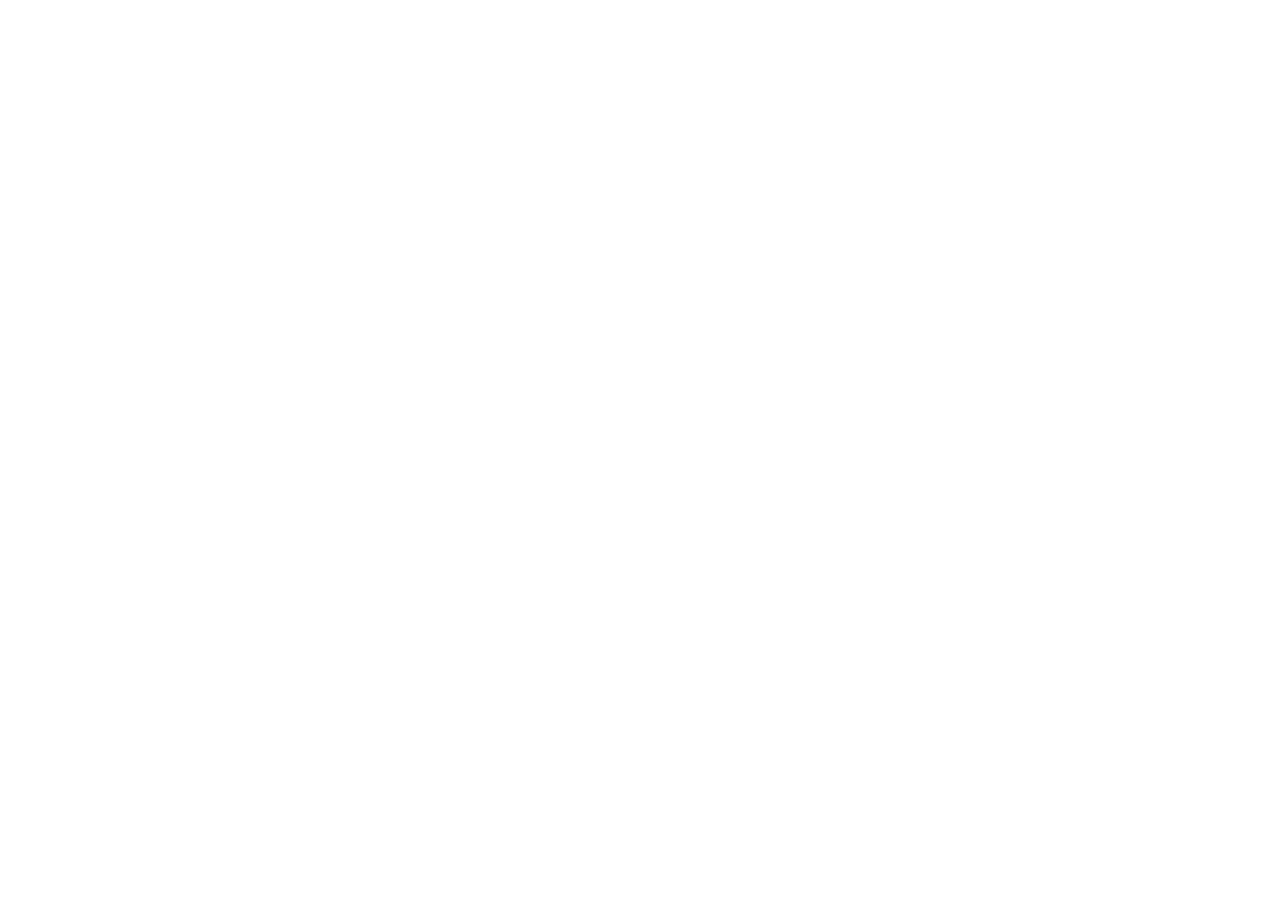
==== index.html @ 54f191d3 "Add files via upload" ====
<!--1111111111111111111111111111111111111111
<!DOCTYPE html>
<html>
  <head>
    <meta charset="utf-8" />
    <title>JS DOM paragraph style</title>
    <style>
        #className{
            color: red;
        }
    </style>
  </head>
  <body>
    <p id="text">JavaScript Exercises - w3resource</p>
    <div>
      <button id="jsstyle" onclick="js_style()">Style</button>
    </div>
    <script>
        function js_style(){
            document.getElementById('text').setAttribute('id','className')
        }
    </script>
  </body>
</html>-->

<!--33333333333333333333333333333333
<!DOCTYPE html>
<html lang="en">
<head>
  <meta charset="UTF-8">
  <meta http-equiv="X-UA-Compatible" content="IE=edge">
  <meta name="viewport" content="width=device-width, initial-scale=1.0">
  <title>Document</title>
<style>
  .color {
    background-color: red;
  }
</style>
</head>

<body id="color_background">
  <script>
    document.getElementById('color_background').setAttribute('class','color')
  </script>
  
</body>
</html>-->
<!--44444444
<!DOCTYPE html>
<html>
  <head>
    <meta charset="utf-8" />
  </head>
  <body>
    <p>
      <a
        id="w3r"
        type="text/html"
        hreflang="en-us"
        rel="nofollow"
        target="_self"
        href="https://www.w3resource.com/"
        >w3resource</a
      >
    </p>
    <button onclick="getAttributes()">
      Click here to get attributes value
    </button>
    <script>
      let a = document.getElementById("w3r");
      function getAttributes () {
        console.log(a.type);

        console.log(a.hreflang);
        console.log(a.rel);
        console.log(a.target);
        console.log(a.href);
      }
    </script>
  </body>
</html>-->
<!--2222222222
<!DOCTYPE html>
<html>
  <head>
    <meta charset="utf-8" />
    <title>Return first and last name from a form - w3resource</title>
  </head>
  <body>
    <form id="form1" onsubmit="getFormvalue()">
      First name: <input type="text" name="fname" value="David" /><br />
      Last name: <input type="text" name="lname" value="Beckham" /><br />
      <input type="submit" value="Submit" />
    </form>
    <script>
      let firstName = document.getElementsByName("fname")[0];
      console.log(firstName.defaultValue);
      let lastName = document.getElementsByName("lname")[0];
      console.log(lastName.defaultValue);
    </script>
  </body>
</html>
</html>
-->
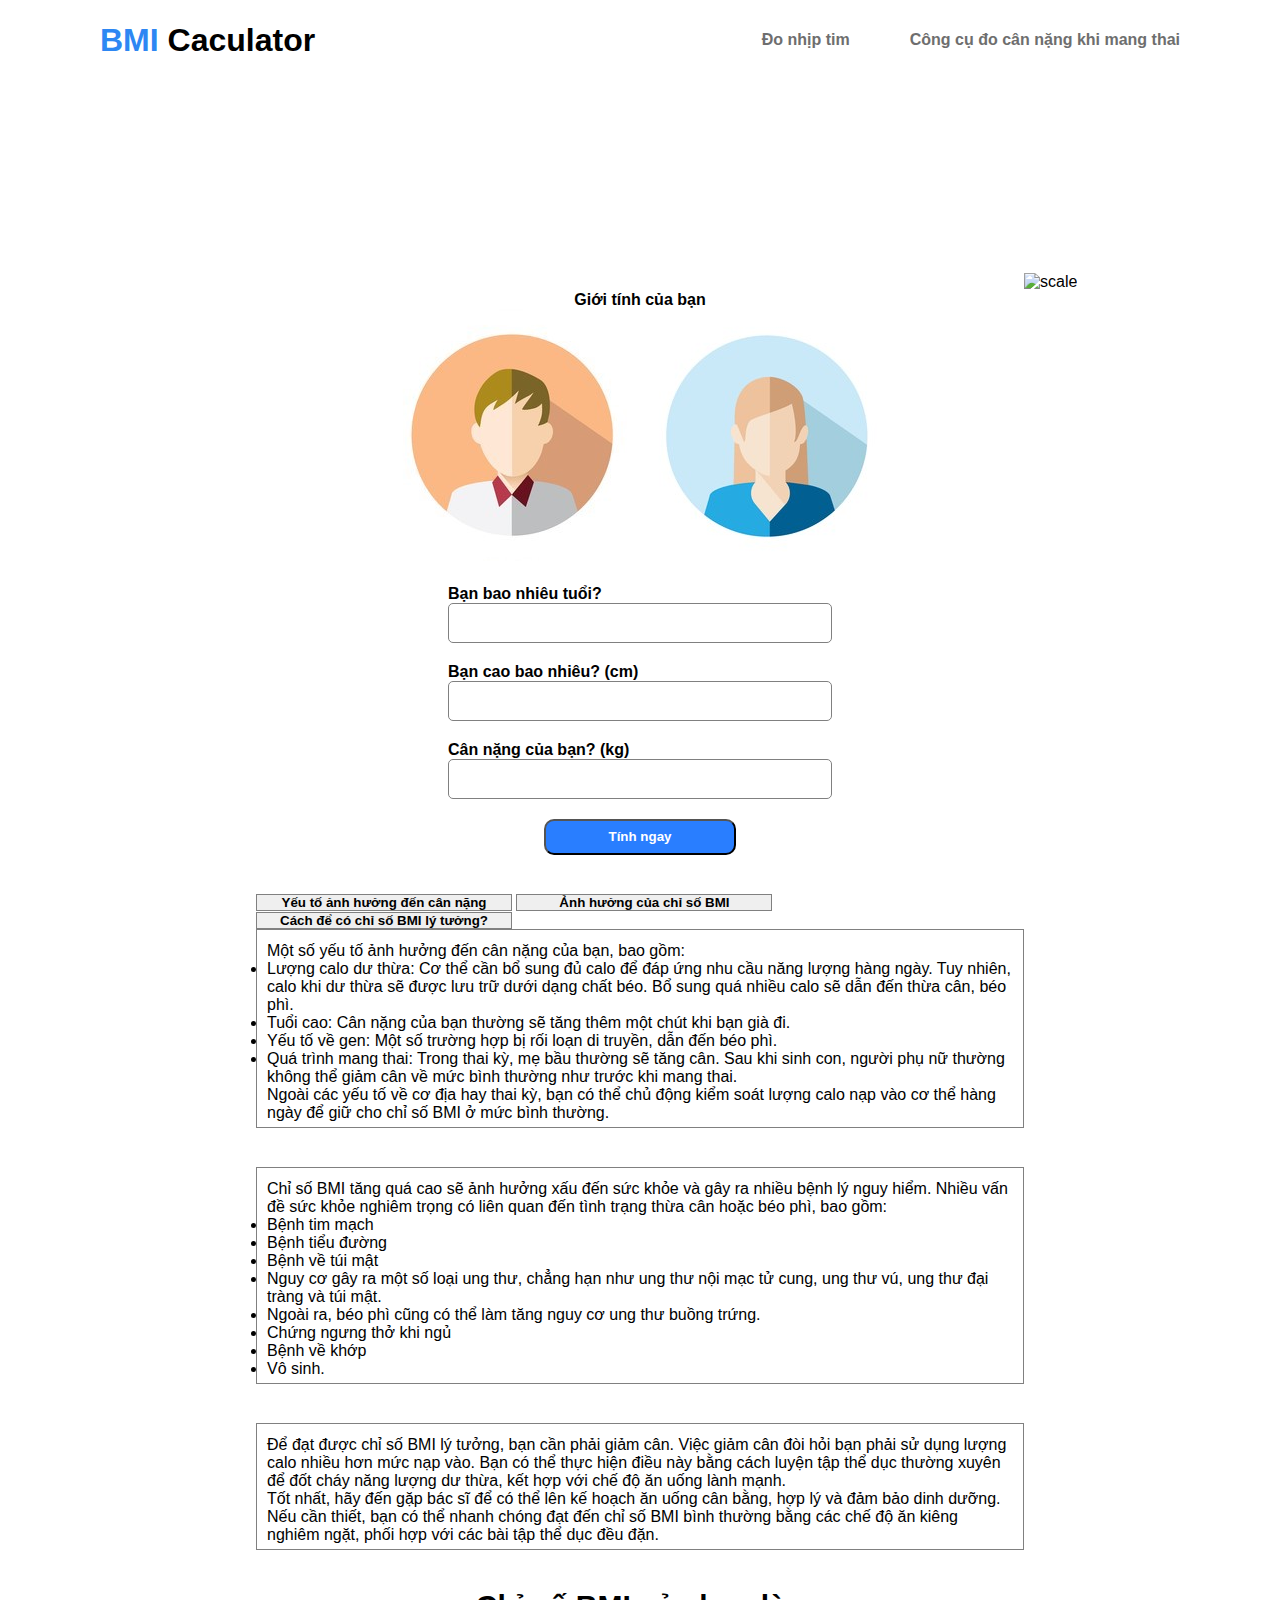
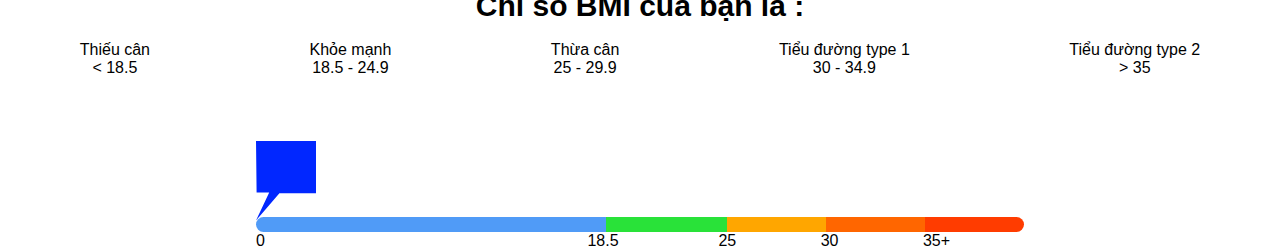
==== commit 2c1febc0: "Add files via upload" ====
--- a/index.html
+++ b/index.html
@@ -1,105 +1,509 @@
-<!--1111111111111111111111111111111111111111
 <!DOCTYPE html>
-<html>
+<html lang="en">
   <head>
-    <meta charset="utf-8" />
-    <title>JS DOM paragraph style</title>
+    <meta charset="UTF-8" />
+    <meta http-equiv="X-UA-Compatible" content="IE=edge" />
+    <meta name="viewport" content="width=device-width, initial-scale=1.0" />
+    <title>Tính chỉ số BMI</title>
+    <link rel="stylesheet" href="style.css" />
+    <link rel="preconnect" href="https://fonts.gstatic.com" />
+    <link
+      href="https://fonts.googleapis.com/css2?family=Poppins:wght@300;500&display=swap"
+      rel="stylesheet"
+    />
+    <link
+      rel="stylesheet"
+      href="https://pro.fontawesome.com/releases/v5.12.0/css/all.css"
+    />
+    <!-- CSS only -->
+    <link
+      href="https://cdn.jsdelivr.net/npm/bootstrap@5.0.0-beta3/dist/css/bootstrap.min.css"
+      rel="stylesheet"
+      integrity="sha384-eOJMYsd53ii+scO/bJGFsiCZc+5NDVN2yr8+0RDqr0Ql0h+rP48ckxlpbzKgwra6"
+      crossorigin="anonymous"
+    />
     <style>
-        #className{
-            color: red;
-        }
+      .header_care{
+        background-color: white;
+        width: 35%;
+        height: 55vh;
+        position: absolute;
+        top: 80px;
+        right: 0px;
+        border-top:1px solid rgb(194, 194, 194) ;
+        box-shadow: rgb(0 0 0 / 4%) 0px 24px 32px, rgb(0 0 0 / 4%) 0px 16px 24px, rgb(0 0 0 / 4%) 0px 4px 8px, rgb(0 0 0 / 4%) 0px 0px 1px;
+      }
+      .header_care ul{
+        padding: 20px 40px;
+      }
+      .header_care ul li{
+       list-style: none;
+       padding-top: 20px;
+        
+      }
+      .header_care ul li a{
+        text-decoration: none;
+        color: black;
+        
+      }
+      .menu_text p a{
+        text-decoration: none;
+        color: rgb(110, 110, 110);
+        transition: 0.5s;
+      }
+      .menu_text p a:hover{
+        color: #2d87f3;
+      }
     </style>
+    <!-- JavaScript Bundle with Popper -->
+    <script
+      src="https://cdn.jsdelivr.net/npm/bootstrap@5.0.0-beta3/dist/js/bootstrap.bundle.min.js"
+      integrity="sha384-JEW9xMcG8R+pH31jmWH6WWP0WintQrMb4s7ZOdauHnUtxwoG2vI5DkLtS3qm9Ekf"
+      crossorigin="anonymous"
+    ></script>
   </head>
   <body>
-    <p id="text">JavaScript Exercises - w3resource</p>
-    <div>
-      <button id="jsstyle" onclick="js_style()">Style</button>
-    </div>
+    <!--MENU-->
+    <section class="menu">
+      <h1><span> BMI </span> Caculator</h1>
+      <div class="menu_text">
+        <!-- <p onclick="showSearch()" id="search">Tìm kiếm thông tin</p>
+        <p onclick="tool()" id="tool"></p> -->
+        <p><a href="/index_nhiptim.html">Đo nhịp tim</a></p>
+        <p><a href="/index_pregnant.html">Công cụ đo cân nặng khi mang thai</a></p>
+        
+      </div>
+    </section>
+
+    <section class="search">
+      <img
+        onclick="closeSearch()"
+        id="search_close"
+        src="./close.png"
+        alt=""
+        style="
+          width: 30px;
+          height: 30px;
+          position: absolute;
+          top: 15px;
+          right: 140px;
+          cursor: pointer;
+        "
+      />
+      <div class="search_content" style="margin-left: 100px">
+        <ul>
+          <li><a href="#">Bệnh tiêu hóa </a></li>
+          <li><a href="#">Chăm sóc giấc ngủ </a></li>
+          <li><a href="#">Mang thai </a></li>
+          <li><a href="#">Sức khỏe phụ nữ </a></li>
+          <li><a href="#">Thói quen lành mạnh </a></li>
+          <li><a href="#">Thói quen lành mạnh </a></li>
+        </ul>
+      </div>
+      <div class="search_content">
+        <ul>
+          <li><a href="#">Bệnh tiêu hóa </a></li>
+          <li><a href="#">Chăm sóc giấc ngủ </a></li>
+          <li><a href="#">Mang thai </a></li>
+          <li><a href="#">Sức khỏe phụ nữ </a></li>
+          <li><a href="#">Thói quen lành mạnh </a></li>
+          <li><a href="#">Thói quen lành mạnh </a></li>
+        </ul>
+      </div>
+      <div class="search_content">
+        <ul>
+          <li><a href="#">Bệnh tiêu hóa </a></li>
+          <li><a href="#">Chăm sóc giấc ngủ </a></li>
+          <li><a href="#">Mang thai </a></li>
+          <li><a href="#">Sức khỏe phụ nữ </a></li>
+          <li><a href="#">Thói quen lành mạnh </a></li>
+          <li><a href="#">Thói quen lành mạnh </a></li>
+        </ul>
+      </div>
+      <div class="search_content">
+        <ul>
+          <li><a href="#">Bệnh tiêu hóa </a></li>
+          <li><a href="#">Chăm sóc giấc ngủ </a></li>
+          <li><a href="#">Mang thai </a></li>
+          <li><a href="#">Sức khỏe phụ nữ </a></li>
+          <li><a href="#">Thói quen lành mạnh </a></li>
+          <li><a href="#">Thói quen lành mạnh </a></li>
+        </ul>
+      </div>
+      <div class="search_content">
+        <ul>
+          <li><a href="#">Bệnh tiêu hóa </a></li>
+          <li><a href="#">Chăm sóc giấc ngủ </a></li>
+          <li><a href="#">Mang thai </a></li>
+          <li><a href="#">Sức khỏe phụ nữ </a></li>
+          <li><a href="#">Thói quen lành mạnh </a></li>
+          <li><a href="#">Thói quen lành mạnh </a></li>
+        </ul>
+      </div>
+    </section>
+
+    <!--HEADER-->
+    <div class="header">
+      <div class="title-bmi">
+        <h1>Công cụ tính chỉ số BMI</h1>
+        <p>
+          Chỉ số BMI còn được gọi là chỉ số khối lượng cơ thể (Body Mass Index).
+          Dựa vào chỉ số BMI của một người có thể biết được người đó béo, gầy
+          hay có cân nặng lý tưởng.
+        </p>
+      </div>
+      <img class="scale" src="./toolsIconBmi.png" alt="scale" />
+    </div>
+
+    <!--INPUT DATA-->
+    <div id="bmi" class="caculator">
+      <form id="input1">
+        <p style="font-weight: bold; text-align: left">Giới tính của bạn</p>
+        <div id="gender">
+          <label for="male">
+            <input type="radio" name="gender" id="male" value="male" />
+            <img id="male-img" src="./male-icon.jpg" alt="" />
+          </label>
+          <label for="female">
+            <input type="radio" name="gender" id="female" value="female" />
+            <img id="female-img" src="./female-icon.jpg" alt="" />
+          </label>
+        </div>
+
+        <div class="inputData">
+          <div class="inputNumber">
+            <div class="ageNumber">
+              <span>Bạn bao nhiêu tuổi?</span><br />
+              <input
+                id="age"
+                name="ageNumber"
+                type="number"
+                min="5"
+                max="100"
+              />
+            </div>
+            <div class="heightNumber">
+              <span>Bạn cao bao nhiêu? (cm)</span><br />
+              <input
+                id="tall"
+                name="heightNumber"
+                type="number"
+                min="100"
+                max="250"
+              />
+            </div>
+            <div class="weightNumber">
+              <span>Cân nặng của bạn? (kg)</span><br />
+              <input name="weightNumber" type="number" min="10" max="200" />
+            </div>
+            <button type="submit" class="btn">Tính ngay</button>
+          </div>
+        </div>
+      </form>
+    </div>
+    <!-- Tab panes -->
+    <div id="tab1">
+      <nav>
+        <div class="nav nav-tabs" id="nav-tab" role="tablist">
+          <button
+            class="nav-link active"
+            id="nav-home-tab"
+            data-bs-toggle="tab"
+            data-bs-target="#nav-home"
+            type="button"
+            role="tab"
+            aria-controls="nav-home"
+            aria-selected="true"
+          >
+            Yếu tố ảnh hưởng đến cân nặng
+          </button>
+          <button
+            class="nav-link"
+            id="nav-profile-tab"
+            data-bs-toggle="tab"
+            data-bs-target="#nav-profile"
+            type="button"
+            role="tab"
+            aria-controls="nav-profile"
+            aria-selected="false"
+          >
+            Ảnh hưởng của chỉ số BMI
+          </button>
+          <button
+            class="nav-link"
+            id="nav-contact-tab"
+            data-bs-toggle="tab"
+            data-bs-target="#nav-contact"
+            type="button"
+            role="tab"
+            aria-controls="nav-contact"
+            aria-selected="false"
+          >
+            Cách để có chỉ số BMI lý tưởng?
+          </button>
+        </div>
+      </nav>
+      <div class="tab-content" id="nav-tabContent">
+        <div
+          class="tab-pane fade show active"
+          id="nav-home"
+          role="tabpanel"
+          aria-labelledby="nav-home-tab"
+        >
+          <p>Một số yếu tố ảnh hưởng đến cân nặng của bạn, bao gồm:</p>
+          <ul>
+            <li>
+              Lượng calo dư thừa: Cơ thể cần bổ sung đủ calo để đáp ứng nhu cầu
+              năng lượng hàng ngày. Tuy nhiên, calo khi dư thừa sẽ được lưu trữ
+              dưới dạng chất béo. Bổ sung quá nhiều calo sẽ dẫn đến thừa cân,
+              béo phì.
+            </li>
+            <li>
+              Tuổi cao: Cân nặng của bạn thường sẽ tăng thêm một chút khi bạn
+              già đi.
+            </li>
+            <li>
+              Yếu tố về gen: Một số trường hợp bị rối loạn di truyền, dẫn đến
+              béo phì.
+            </li>
+            <li>
+              Quá trình mang thai: Trong thai kỳ, mẹ bầu thường sẽ tăng cân. Sau
+              khi sinh con, người phụ nữ thường không thể giảm cân về mức bình
+              thường như trước khi mang thai.
+            </li>
+          </ul>
+          <span>
+            Ngoài các yếu tố về cơ địa hay thai kỳ, bạn có thể chủ động kiểm
+            soát lượng calo nạp vào cơ thể hàng ngày để giữ cho chỉ số BMI ở mức
+            bình thường.
+          </span>
+        </div>
+        <div
+          class="tab-pane fade"
+          id="nav-profile"
+          role="tabpanel"
+          aria-labelledby="nav-profile-tab"
+        >
+          <span>
+            <p>
+              Chỉ số BMI tăng quá cao sẽ ảnh hưởng xấu đến sức khỏe và gây ra
+              nhiều bệnh lý nguy hiểm. Nhiều vấn đề sức khỏe nghiêm trọng có
+              liên quan đến tình trạng thừa cân hoặc béo phì, bao gồm:
+            </p>
+            <ul>
+              <li>Bệnh tim mạch</li>
+              <li>Bệnh tiểu đường</li>
+              <li>Bệnh về túi mật</li>
+              <li>
+                Nguy cơ gây ra một số loại ung thư, chẳng hạn như ung thư nội
+                mạc tử cung, ung thư vú, ung thư đại tràng và túi mật.
+              </li>
+              <li>
+                Ngoài ra, béo phì cũng có thể làm tăng nguy cơ ung thư buồng
+                trứng.
+              </li>
+              <li>Chứng ngưng thở khi ngủ</li>
+              <li>Bệnh về khớp</li>
+              <li>Vô sinh.</li>
+            </ul>
+          </span>
+        </div>
+        <div
+          class="tab-pane fade"
+          id="nav-contact"
+          role="tabpanel"
+          aria-labelledby="nav-contact-tab"
+        >
+          <p>
+            Để đạt được chỉ số BMI lý tưởng, bạn cần phải giảm cân. Việc giảm
+            cân đòi hỏi bạn phải sử dụng lượng calo nhiều hơn mức nạp vào. Bạn
+            có thể thực hiện điều này bằng cách luyện tập thể dục thường xuyên
+            để đốt cháy năng lượng dư thừa, kết hợp với chế độ ăn uống lành
+            mạnh.
+          </p>
+          <span>
+            Tốt nhất, hãy đến gặp bác sĩ để có thể lên kế hoạch ăn uống cân
+            bằng, hợp lý và đảm bảo dinh dưỡng. Nếu cần thiết, bạn có thể nhanh
+            chóng đạt đến chỉ số BMI bình thường bằng các chế độ ăn kiêng nghiêm
+            ngặt, phối hợp với các bài tập thể dục đều đặn.
+          </span>
+        </div>
+      </div>
+    </div>
+
+    <!--gợi ý-->
+    <div class="container" id="container">
+      <p class="container_text" id="container_text">
+        Chỉ số BMI của bạn là : <span id="span_bmi"></span>
+      </p>
+      <div class="container_content">
+        <div class="box">
+          <div class="box_image">
+            <img id="underweight-image" src="" alt="" />
+          </div>
+          <div class="text">
+            <p id="underweight-text">
+              Thiếu cân<br />
+              < 18.5
+            </p>
+          </div>
+        </div>
+        <div class="box">
+          <div class="box_image">
+            <img id="healthy-image" src="" alt="" />
+          </div>
+          <div class="text">
+            <p id="healthy-text">Khỏe mạnh <br />18.5 - 24.9</p>
+          </div>
+        </div>
+        <div class="box">
+          <div class="box_image">
+            <img id="overweight-image" src="" alt="" />
+          </div>
+          <div class="text">
+            <p id="overweight-text">
+              Thừa cân <br />
+              25 - 29.9
+            </p>
+          </div>
+        </div>
+
+        <div class="box">
+          <div class="box_image">
+            <img id="obesetype1-image" src="" alt="" />
+          </div>
+          <div class="text">
+            <p id="obesetype1-text">
+              Tiểu đường type 1 <br />
+              30 - 34.9
+            </p>
+          </div>
+        </div>
+
+        <div class="box">
+          <div class="box_image">
+            <img id="obesetype2-image" src="" alt="" />
+          </div>
+          <div class="text">
+            <p id="obesetype2-text">
+              Tiểu đường type 2 <br />
+              > 35
+            </p>
+          </div>
+        </div>
+      </div>
+    </div>
+
+    <!--slide-->
+   
+
+    <div class="slide-show">
+      <div class="bmi-slide">
+        <p id="bmi-box"></p>
+      </div>
+    <div class="slide">
+      <div class="underweight-slide"></div>
+      <div class="healthy-slide"></div>
+      <div class="overweight-slide"></div>
+      <div class="obese1-slide"></div>
+      <div class="obese2-slide"></div>
+    </div>
+    <div class="text-slide">
+      <p>0</p>
+      <p class="s185">18.5</p>
+      <p class="s25">25</p>
+      <p class="s30">30</p>
+      <p class="s35">35+</p>
+    </div>
+
+
+    
+
+
+
+
+    <!--Solution-->
+    <section class="how" id="how" style="display: none">
+      <div class="status">
+        <div class="status-head" onclick="status_click ()">
+          <h4 id="status_text">Tình trạng</h4>
+          <img
+            src="./dropdown.png"
+            alt=""
+            style="width: 20px; height: 20px"
+            id="status-dropdown"
+          />
+        </div>
+        <p id="status">
+          Lorem ipsum dolor sit amet consectetur adipisicing elit. Ea provident
+          officiis eius fuga veritatis. Saepe commodi eum neque illum fugit sit
+          maiores, eius pariatur, tenetur possimus doloribus atque unde a!
+        </p>
+      </div>
+      <div class="risk">
+        <div class="risk-head" onclick="risk_click()">
+          <h4 id="risk_text">Nguy cơ</h4>
+          <img
+            src="./dropdown.png"
+            alt=""
+            style="width: 20px; height: 20px"
+            id="risk-dropdown"
+          />
+        </div>
+        <p id="risk">
+          Lorem ipsum dolor sit amet consectetur adipisicing elit. Repellat
+          dolorem distinctio alias, minima itaque, nihil dolorum sapiente omnis
+          exercitationem autem quis architecto neque asperiores illum, similique
+          repudiandae perspiciatis voluptates vel!
+        </p>
+      </div>
+      <div class="recommend">
+        <div class="recommend-head" onclick="recommend_click()">
+          <h4 id="recommend_text">Gợi ý</h4>
+          <img
+            src="./dropdown.png"
+            alt=""
+            style="width: 20px; height: 20px"
+            id="recommend-dropdown"
+          />
+        </div>
+        <p id="recommend">
+          Lorem ipsum dolor sit amet consectetur, adipisicing elit. Laborum
+          possimus velit minus aliquam vero aut quibusdam, illo, accusantium
+          laudantium non alias, animi facilis. Voluptas, omnis atque? Nulla modi
+          ducimus enim!
+        </p>
+      </div>
+    </section>
+
+    <!--footer-->
+
+    <div class="header_care" id="header_care" style="display: none;">
+      <ul>
+        <li></li>
+        <li></li>
+      </ul>
+      <img onclick="header_close()" id="header_image_close" src="image2/close (1).png" alt="" style="position: absolute;top: 15px;right: 45px;cursor: pointer;">
+    </div>
+    <script src="./main.js"></script>
     <script>
-        function js_style(){
-            document.getElementById('text').setAttribute('id','className')
-        }
-    </script>
-  </body>
-</html>-->
-
-<!--33333333333333333333333333333333
-<!DOCTYPE html>
-<html lang="en">
-<head>
-  <meta charset="UTF-8">
-  <meta http-equiv="X-UA-Compatible" content="IE=edge">
-  <meta name="viewport" content="width=device-width, initial-scale=1.0">
-  <title>Document</title>
-<style>
-  .color {
-    background-color: red;
+function tool(){
+  let header_care = document.getElementById("header_care")
+  let tool = document.getElementById('tool')
+  if(header_care.style.display == "none"){
+    header_care.style.display = 'block'
+    tool.style.color = "#2d87f3"
   }
-</style>
-</head>
-
-<body id="color_background">
-  <script>
-    document.getElementById('color_background').setAttribute('class','color')
-  </script>
-  
-</body>
-</html>-->
-<!--44444444
-<!DOCTYPE html>
-<html>
-  <head>
-    <meta charset="utf-8" />
-  </head>
-  <body>
-    <p>
-      <a
-        id="w3r"
-        type="text/html"
-        hreflang="en-us"
-        rel="nofollow"
-        target="_self"
-        href="https://www.w3resource.com/"
-        >w3resource</a
-      >
-    </p>
-    <button onclick="getAttributes()">
-      Click here to get attributes value
-    </button>
-    <script>
-      let a = document.getElementById("w3r");
-      function getAttributes () {
-        console.log(a.type);
-
-        console.log(a.hreflang);
-        console.log(a.rel);
-        console.log(a.target);
-        console.log(a.href);
-      }
-    </script>
-  </body>
-</html>-->
-<!--2222222222
-<!DOCTYPE html>
-<html>
-  <head>
-    <meta charset="utf-8" />
-    <title>Return first and last name from a form - w3resource</title>
-  </head>
-  <body>
-    <form id="form1" onsubmit="getFormvalue()">
-      First name: <input type="text" name="fname" value="David" /><br />
-      Last name: <input type="text" name="lname" value="Beckham" /><br />
-      <input type="submit" value="Submit" />
-    </form>
-    <script>
-      let firstName = document.getElementsByName("fname")[0];
-      console.log(firstName.defaultValue);
-      let lastName = document.getElementsByName("lname")[0];
-      console.log(lastName.defaultValue);
+}
+function header_close(){
+  let header_image_close = document.getElementById('header_image_close')
+  let tool = document.getElementById('tool')
+  if(header_care.style.display == 'block'){
+    header_care.style.display = 'none'
+    tool.style.color = "black"
+  }
+}
+
     </script>
   </body>
 </html>
-</html>
--->
-
--- a/style.css
+++ b/style.css
@@ -0,0 +1,438 @@
+* {
+  font-family: "Lexend", sans-serif;
+  margin: 0;
+  padding: 0;
+  box-sizing: border-box;
+}
+
+.menu {
+  width: 100%;
+  height: 80px;
+  display: flex;
+  align-items: center;
+  justify-content: space-between;
+  position: fixed;
+  top: 0;
+  left: 0;
+  background: white;
+  position: relative;
+}
+.menu h1 {
+  padding-left: 100px;
+  cursor: pointer;
+}
+.menu h1 span {
+  color: #2d87f3;
+}
+.menu .menu_text {
+  display: flex;
+  padding-right: 100px;
+}
+.menu .menu_text p {
+  padding-left: 60px;
+  font-weight: 600;
+  cursor: pointer;
+}
+
+.search {
+  background: white;
+  width: 100%;
+  height: 55vh;
+  display: flex;
+  position: absolute;
+  top: 80px;
+  right: 0px;
+  display: none;
+  border-top: 1px solid rgb(190, 186, 186);
+  box-shadow: rgb(0 0 0 / 4%) 0px 24px 32px, rgb(0 0 0 / 4%) 0px 16px 24px,
+    rgb(0 0 0 / 4%) 0px 4px 8px, rgb(0 0 0 / 4%) 0px 0px 1px;
+  transition: 1s;
+}
+.search .search_content {
+  margin: 0 30px;
+  padding-top: 40px;
+  display: inline-block;
+}
+.search .search_content ul li {
+  padding: 7px 0;
+  list-style: none;
+}
+.search .search_content ul li a {
+  text-decoration: none;
+  color: rgb(38 38 38);
+  font-weight: 500;
+}
+
+.header {
+  height: 65%;
+  background-image: url(./toolsBannerBlueLarge2.png);
+  background-repeat: no-repeat;
+  background-size: cover;
+  background-position: 0px 100%;
+}
+
+.header img {
+  margin-left: 80%;
+  width: 250px;
+}
+.header .title-bmi {
+  color: white;
+  padding-left: 5%;
+  padding-right: 30%;
+  padding-top: 8%;
+  font-size: 20px;
+}
+#bmi {
+  margin: 0 auto;
+}
+.icon {
+  display: flex;
+  flex-direction: row;
+  justify-content: center;
+  margin-bottom: 5%;
+}
+#input1 {
+  display: flex;
+  flex-direction: column;
+  align-items: center;
+}
+select#icon option[value="male"] {
+  background-image: url(./male-icon.jpg);
+}
+select#icon option[value="female"] {
+  background-image: url(./female-icon.jpg);
+}
+.inputData {
+  margin-top: 20px;
+  font-weight: bold;
+}
+.heightNumber {
+  margin-top: 20px;
+}
+.weightNumber {
+  margin-top: 20px;
+}
+input {
+  width: 30vw;
+  border-radius: 5px;
+  height: 40px;
+  padding: 10px;
+  border: 0.1px solid gray;
+  transition: 0.5s;
+}
+input:focus {
+  background-color: rgb(153, 194, 255);
+  transition: 0.5s;
+}
+
+.btn {
+  margin: 5% 25% 10% 25%;
+  border-radius: 10px !important;
+  background-color: rgb(41, 126, 255) !important;
+  font-weight: bold !important;
+  color: white !important;
+  width: 15vw !important;
+  height: 4vh !important;
+  padding: 1px !important;
+}
+.btn:hover {
+  background-color: #0059fd !important;
+}
+
+#tab1 {
+  margin: 0 20%;
+}
+.tab-pane p {
+  margin-top: 1% !important;
+}
+.tab-pane {
+  margin-bottom: 5% !important;
+  border: 1px solid gray;
+  padding: 5px 10px 5px 10px;
+}
+.nav-link {
+  font-weight: bold;
+  border: 0.1px solid gray !important;
+  width: calc(100% / 3);
+}
+.nav-link:focus {
+  background-color: rgb(1, 103, 255) !important;
+  color: white !important;
+  transition: 0.6s;
+}
+[type="radio"] {
+  position: absolute;
+  opacity: 0;
+  width: 0;
+  height: 0;
+}
+[type="radio"] + img:hover {
+  cursor: pointer;
+  opacity: 0.6;
+}
+
+.gender + img {
+  display: flex;
+}
+
+.container {
+  text-align: center;
+  font-family: Verdana, Geneva, Tahoma, sans-serif;
+}
+.container .container_text {
+  font-weight: 600;
+  font-size: 30px;
+}
+.container .container_content {
+  display: flex;
+  flex-direction: row;
+  justify-content: space-around;
+}
+/* gợi ý */
+.how {
+  display: flex;
+  flex-direction: column;
+}
+.status-head,
+.risk-head,
+.recommend-head {
+  display: flex;
+  justify-content: space-between;
+  background-color: rgb(160, 235, 253);
+  border: 1px solid white;
+  padding: 1%;
+  font-size: 15px;
+}
+.how img {
+  margin-left: 5px;
+  margin-top: 5px;
+  cursor: pointer;
+}
+.how p {
+  background-color: rgb(234, 248, 255);
+  padding: 3%;
+  border-radius: 5px;
+  line-height: 2;
+}
+.slide-show {
+  display: flex;
+  flex-direction: column;
+  margin: 5% 20% 0 20%;
+
+}
+.slide {
+  margin-top: 5%;
+  height: 15px;
+  display: flex;
+  border-radius: 20px;
+  width: 100%;
+}
+.underweight-slide {
+  width: 92%;
+  background-color: #509bf7;
+  border-bottom-left-radius: 20px;
+  border-top-left-radius: 20px;
+}
+.healthy-slide {
+  width: 32%;
+  background-color: rgb(41, 226, 57);
+}
+.overweight-slide {
+  width: 26%;
+  background-color: rgb(255, 166, 0);
+}
+.obese1-slide {
+  width: 26%;
+  background-color: rgb(255, 102, 0);
+}
+.obese2-slide {
+  width: 26%;
+  background-color: rgb(255, 60, 0);
+  border-bottom-right-radius: 20px;
+  border-top-right-radius: 20px;
+}
+.text-slide {
+  display: flex;
+  justify-content: flex-start;
+}
+.s185 {
+  margin-left: 42%;
+}
+.s25 {
+  margin-left: 13%;
+}
+.s30{
+  margin-left: 11%;
+}
+.s35 {
+  margin-left: 11%;
+}
+
+  .bmi-slide {
+    position: relative;
+    margin-bottom: 5%;
+  }
+#bmi-box {
+  clip-path: polygon(0% 0%, 100% 0%, 100% 66%, 39% 66%, 0 100%, 22% 65%, 1% 65%);
+  position: absolute;
+  text-align: center;
+  width: 60px;
+height: 80px;
+  background-color: rgb(1, 39, 255);
+  font-weight: 800;
+  color: white;
+  padding-top: 2%;
+}
+
+
+
+.footer {
+  width: 100%;
+  height: auto;
+
+  padding-top: 50px;
+}
+.footer_content {
+  background: #1b3250;
+  width: 100%;
+  height: 100vh;
+}
+.footer_content_banner {
+  padding-left: 100px;
+  padding-top: 40px;
+}
+.footer_content_box1 {
+  display: flex;
+  justify-content: space-between;
+  align-items: center;
+}
+.footer_content_child1 ul li {
+  list-style: none;
+  color: white;
+  padding-top: 0px;
+}
+#child4 ul li {
+  padding-top: 10px;
+  font-size: 17px;
+  font-weight: 600;
+  transition: 0.6s;
+}
+#child3 ul li:hover {
+  color: #105fc0;
+}
+#child4 ul li:hover {
+  color: #0e5fc2;
+}
+#child2 ul li:hover {
+  color: #0558be;
+}
+#child2 ul li {
+  transition: 0.6s;
+}
+#child3 ul li {
+  padding-top: 10px;
+  font-size: 17px;
+  font-weight: 600;
+  transition: 0.6s;
+}
+
+.footer_content_final {
+  padding-left: 100px;
+  width: 90%;
+  justify-content: space-between;
+  display: flex;
+  padding-top: 100px;
+}
+.contact_img {
+  display: flex;
+  justify-content: space-between;
+}
+.contact_img .image {
+  padding: 0 5px;
+}
+.contact_img img {
+  width: 40px;
+}
+.flag {
+  display: flex;
+  position: relative;
+  right: -657px;
+  top: -31px;
+}
+.flag_img img {
+  width: 30px;
+}
+.flag_img {
+  padding: 3px;
+}
+.explore_flag {
+  width: 100%;
+  display: flex;
+}
+.copyright_content {
+  margin-left: 100px;
+  margin-top: 40px;
+  width: 90%;
+  margin-right: 100px;
+
+  border-top: 0.1px solid rgb(131, 123, 123);
+  display: flex;
+}
+
+.copyright_content .text {
+  width: 90%;
+  color: white;
+  font-size: 13px;
+  padding-top: 30px;
+}
+.copyright_img {
+  padding-top: 30px;
+}
+.copyright_img img {
+  width: 90px;
+}
+.email_content {
+  background: #e3f2ff;
+  text-align: center;
+  width: 50%;
+  border-radius: 10px;
+  height: auto;
+}
+.email_box {
+  padding-left: 100px;
+}
+.email {
+  padding: 150px 0;
+}
+.email_content_final {
+  padding: 30px;
+}
+.signup {
+  padding-top: 30px;
+  color: rgb(31, 31, 31);
+  font-family: "Lexend", sans-serif;
+  font-size: 20px;
+  padding-bottom: 15px;
+}
+::placeholder {
+  font-size: 16px;
+}
+
+.email .btn {
+  padding-top: 17px;
+}
+.email .btn button {
+  width: 55%;
+  height: 45px;
+  border: none;
+  color: white;
+  background: #1878ee;
+  border-radius: 6px;
+  font-size: 15px;
+  font-weight: 500;
+  cursor: pointer;
+  transition: 0.5s;
+}
+.email .btn button:hover {
+  background-color: #0053b9;
+}
